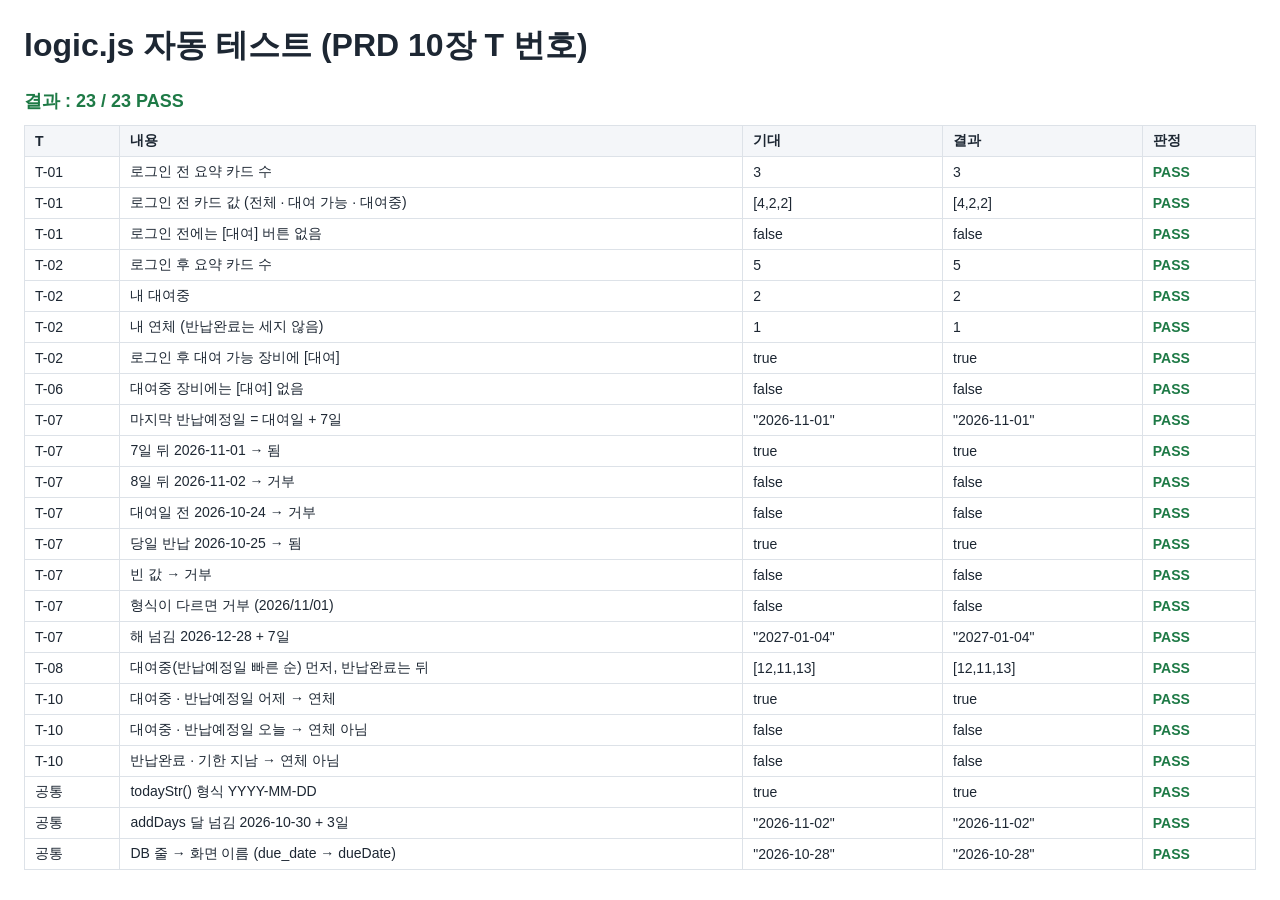
==== test.html @ 8302ead5 "Phase 1 로그인과 대여 반납 Co-Authored-By: Claude Opus 5.5 <noreply@anthropic.com>" ====
<!DOCTYPE html>
<html lang="ko">
<head>
  <meta charset="UTF-8">
  <meta name="viewport" content="width=device-width, initial-scale=1">
  <title>logic.js 테스트</title>
  <style>
    body { font-family: "Malgun Gothic", sans-serif; margin: 24px; background: #fff; color: #1d2733; }
    table { border-collapse: collapse; width: 100%; }
    th, td { border: 1px solid #dde2e8; padding: 6px 10px; text-align: left; font-size: 14px; }
    th { background: #f4f6f9; }
    .pass { color: #1e7a46; font-weight: bold; }
    .fail { color: #c0392b; font-weight: bold; }
    #total { font-size: 18px; margin-bottom: 12px; }
  </style>
</head>
<body>
  <h1>logic.js 자동 테스트 (PRD 10장 T 번호)</h1>
  <p id="total"></p>
  <table>
    <thead><tr><th>T</th><th>내용</th><th>기대</th><th>결과</th><th>판정</th></tr></thead>
    <tbody id="results"></tbody>
  </table>

  <script src="logic.js"></script>
  <script>
    const rows = [];

    function check(t, name, actual, expected) {
      rows.push({ t, name, actual, expected, ok: JSON.stringify(actual) === JSON.stringify(expected) });
    }

    function cardValue(cards, label) {
      const card = cards.find(c => c.label === label);
      return card ? card.value : null;
    }

    // ---------- 가상 데이터 ----------
    const today = '2026-10-25';
    const items = [
      { id: 1, name: '노트북 A', status: '대여 가능' },
      { id: 2, name: '가스 측정기', status: '대여중' },
      { id: 3, name: '빔프로젝터', status: '대여 가능' },
      { id: 4, name: '무전기', status: '대여중' }
    ];
    const myLoans = [
      { id: 11, itemId: 2, status: '대여중', dueDate: '2026-10-28', returnedAt: null },
      { id: 12, itemId: 4, status: '대여중', dueDate: '2026-10-24', returnedAt: null },                     // 연체
      { id: 13, itemId: 1, status: '반납완료', dueDate: '2026-10-20', returnedAt: '2026-10-21T09:00:00+00:00' } // 기한 지났지만 반납완료
    ];

    // ---------- T-01 · T-02 요약 카드 ----------
    const before = summarize(items, [], today, false);
    check('T-01', '로그인 전 요약 카드 수', before.length, 3);
    check('T-01', '로그인 전 카드 값 (전체 · 대여 가능 · 대여중)', before.map(c => c.value), [4, 2, 2]);
    check('T-01', '로그인 전에는 [대여] 버튼 없음', canBorrow(items[0], null), false);

    const after = summarize(items, myLoans, today, true);
    check('T-02', '로그인 후 요약 카드 수', after.length, 5);
    check('T-02', '내 대여중', cardValue(after, '내 대여중'), 2);
    check('T-02', '내 연체 (반납완료는 세지 않음)', cardValue(after, '내 연체'), 1);
    check('T-02', '로그인 후 대여 가능 장비에 [대여]', canBorrow(items[0], 'user-a'), true);

    // ---------- T-06 중복 대여 ----------
    check('T-06', '대여중 장비에는 [대여] 없음', canBorrow(items[1], 'user-a'), false);

    // ---------- T-07 반납예정일 ----------
    check('T-07', '마지막 반납예정일 = 대여일 + 7일', maxDueDate('2026-10-25'), '2026-11-01');
    check('T-07', '7일 뒤 2026-11-01 → 됨', isValidDueDate('2026-10-25', '2026-11-01'), true);
    check('T-07', '8일 뒤 2026-11-02 → 거부', isValidDueDate('2026-10-25', '2026-11-02'), false);
    check('T-07', '대여일 전 2026-10-24 → 거부', isValidDueDate('2026-10-25', '2026-10-24'), false);
    check('T-07', '당일 반납 2026-10-25 → 됨', isValidDueDate('2026-10-25', '2026-10-25'), true);
    check('T-07', '빈 값 → 거부', isValidDueDate('2026-10-25', ''), false);
    check('T-07', '형식이 다르면 거부 (2026/11/01)', isValidDueDate('2026-10-25', '2026/11/01'), false);
    check('T-07', '해 넘김 2026-12-28 + 7일', maxDueDate('2026-12-28'), '2027-01-04');

    // ---------- T-08 내 대여 정렬 ----------
    check('T-08', '대여중(반납예정일 빠른 순) 먼저, 반납완료는 뒤', sortMyLoans(myLoans).map(l => l.id), [12, 11, 13]);

    // ---------- T-10 연체 판정 (R-09) ----------
    check('T-10', '대여중 · 반납예정일 어제 → 연체', isOverdue({ status: '대여중', dueDate: '2026-10-24' }, today), true);
    check('T-10', '대여중 · 반납예정일 오늘 → 연체 아님', isOverdue({ status: '대여중', dueDate: '2026-10-25' }, today), false);
    check('T-10', '반납완료 · 기한 지남 → 연체 아님', isOverdue({ status: '반납완료', dueDate: '2026-10-20' }, today), false);

    // ---------- 날짜 도구 ----------
    check('공통', 'todayStr() 형식 YYYY-MM-DD', /^\d{4}-\d{2}-\d{2}$/.test(todayStr()), true);
    check('공통', 'addDays 달 넘김 2026-10-30 + 3일', addDays('2026-10-30', 3), '2026-11-02');
    check('공통', 'DB 줄 → 화면 이름 (due_date → dueDate)',
      toLoan({ id: 1, item_id: 2, user_id: 'u', start_date: '2026-10-25', due_date: '2026-10-28', status: '대여중', returned_at: null, created_at: 'x' }).dueDate,
      '2026-10-28');

    // ---------- 표 그리기 ----------
    const tbody = document.getElementById('results');
    rows.forEach(r => {
      const tr = tbody.insertRow();
      tr.insertCell().textContent = r.t;
      tr.insertCell().textContent = r.name;
      tr.insertCell().textContent = JSON.stringify(r.expected);
      tr.insertCell().textContent = JSON.stringify(r.actual);
      const cell = tr.insertCell();
      cell.textContent = r.ok ? 'PASS' : 'FAIL';
      cell.className = r.ok ? 'pass' : 'fail';
    });
    const passed = rows.filter(r => r.ok).length;
    const total = document.getElementById('total');
    total.textContent = '결과 : ' + passed + ' / ' + rows.length + ' PASS';
    total.className = passed === rows.length ? 'pass' : 'fail';
  </script>
</body>
</html>
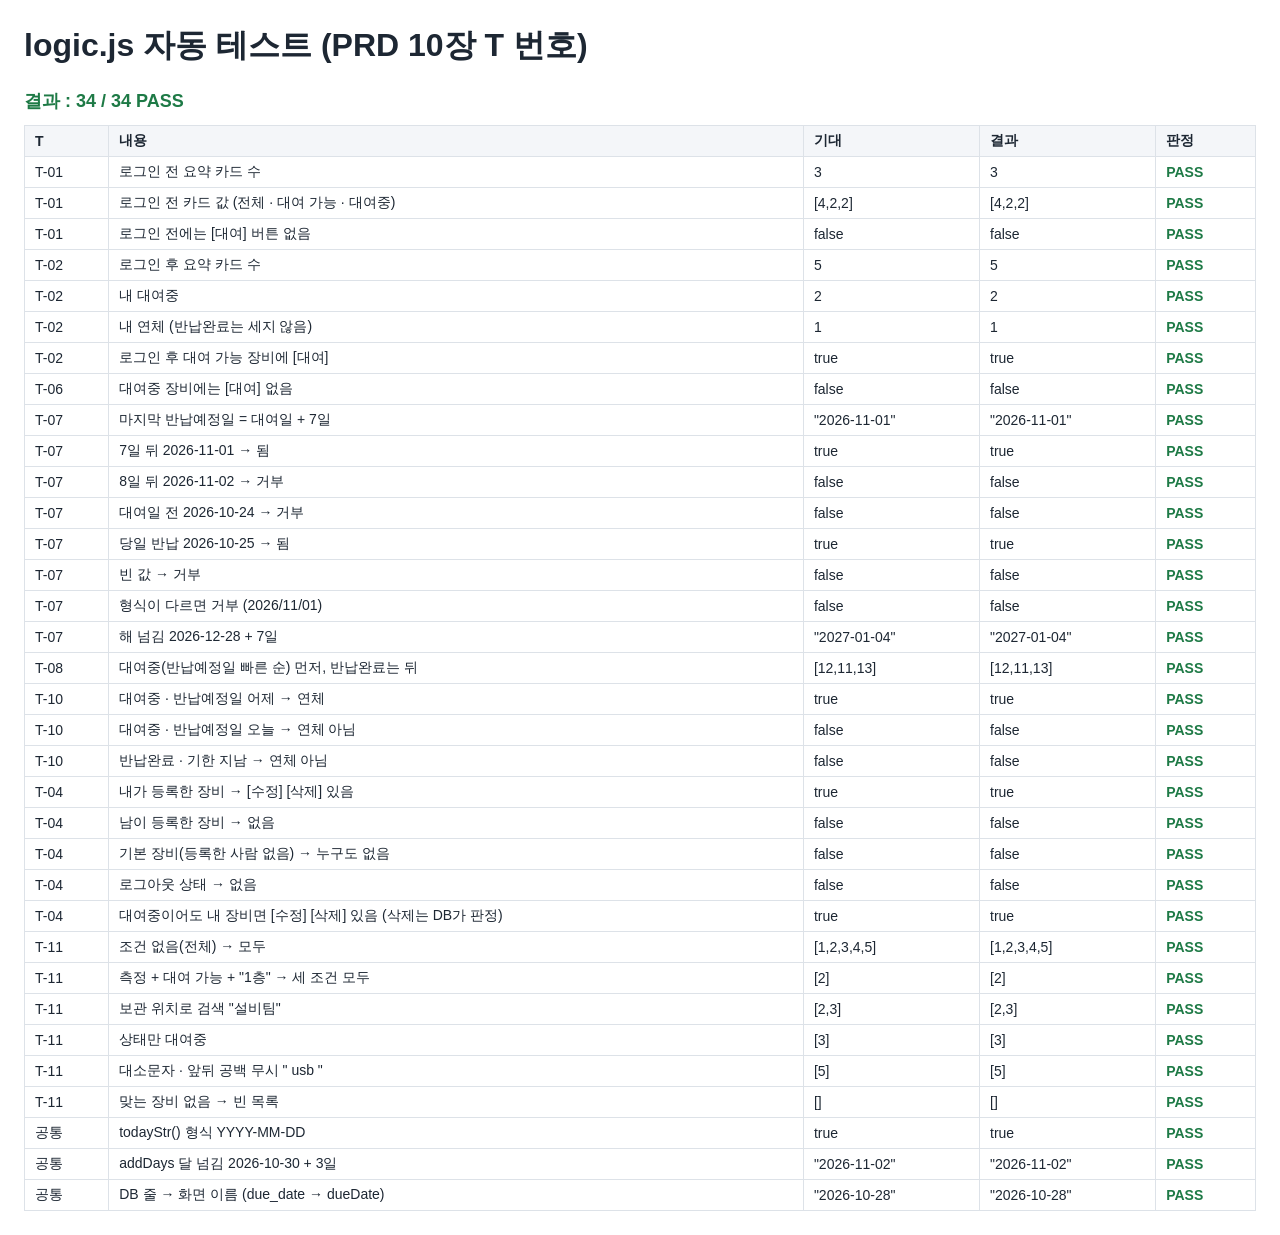
==== commit 7c799814: "Phase 2 장비 등록 수정 삭제와 연체 표시 검색 필터 Co-Authored-By: Claude Opus 5.5 <noreply@anthropic.com>" ====
--- a/test.html
+++ b/test.html
@@ -82,6 +82,31 @@
     check('T-10', '대여중 · 반납예정일 오늘 → 연체 아님', isOverdue({ status: '대여중', dueDate: '2026-10-25' }, today), false);
     check('T-10', '반납완료 · 기한 지남 → 연체 아님', isOverdue({ status: '반납완료', dueDate: '2026-10-20' }, today), false);
 
+    // ---------- T-04 수정 · 삭제 버튼 (R-03) ----------
+    const mine = { id: 21, ownerId: 'user-a', status: '대여 가능' };
+    const baseItem = { id: 22, ownerId: null, status: '대여 가능' };
+    check('T-04', '내가 등록한 장비 → [수정] [삭제] 있음', canEditItem(mine, 'user-a'), true);
+    check('T-04', '남이 등록한 장비 → 없음', canEditItem(mine, 'user-b'), false);
+    check('T-04', '기본 장비(등록한 사람 없음) → 누구도 없음', canEditItem(baseItem, 'user-a'), false);
+    check('T-04', '로그아웃 상태 → 없음', canEditItem(mine, null), false);
+    check('T-04', '대여중이어도 내 장비면 [수정] [삭제] 있음 (삭제는 DB가 판정)', canEditItem({ ownerId: 'user-a', status: '대여중' }, 'user-a'), true);
+
+    // ---------- T-11 검색 · 필터 (F-12) ----------
+    const sample = [
+      { id: 1, name: '업무용 노트북 A', category: '노트북', location: '3층 총무팀', status: '대여 가능' },
+      { id: 2, name: '열화상 카메라', category: '측정', location: '1층 설비팀', status: '대여 가능' },
+      { id: 3, name: '휴대용 가스 측정기', category: '측정', location: '1층 설비팀', status: '대여중' },
+      { id: 4, name: '무전기 1호', category: '통신', location: '1층 경비실', status: '대여 가능' },
+      { id: 5, name: 'USB Hub', category: '기타', location: '지하 1층 창고', status: '대여 가능' }
+    ];
+    const ids = list => list.map(i => i.id);
+    check('T-11', '조건 없음(전체) → 모두', ids(filterItems(sample, '', '전체', '전체')), [1, 2, 3, 4, 5]);
+    check('T-11', '측정 + 대여 가능 + "1층" → 세 조건 모두', ids(filterItems(sample, '1층', '측정', '대여 가능')), [2]);
+    check('T-11', '보관 위치로 검색 "설비팀"', ids(filterItems(sample, '설비팀', '전체', '전체')), [2, 3]);
+    check('T-11', '상태만 대여중', ids(filterItems(sample, '', '전체', '대여중')), [3]);
+    check('T-11', '대소문자 · 앞뒤 공백 무시 "  usb "', ids(filterItems(sample, '  usb ', '전체', '전체')), [5]);
+    check('T-11', '맞는 장비 없음 → 빈 목록', ids(filterItems(sample, '노트북', '통신', '전체')), []);
+
     // ---------- 날짜 도구 ----------
     check('공통', 'todayStr() 형식 YYYY-MM-DD', /^\d{4}-\d{2}-\d{2}$/.test(todayStr()), true);
     check('공통', 'addDays 달 넘김 2026-10-30 + 3일', addDays('2026-10-30', 3), '2026-11-02');
